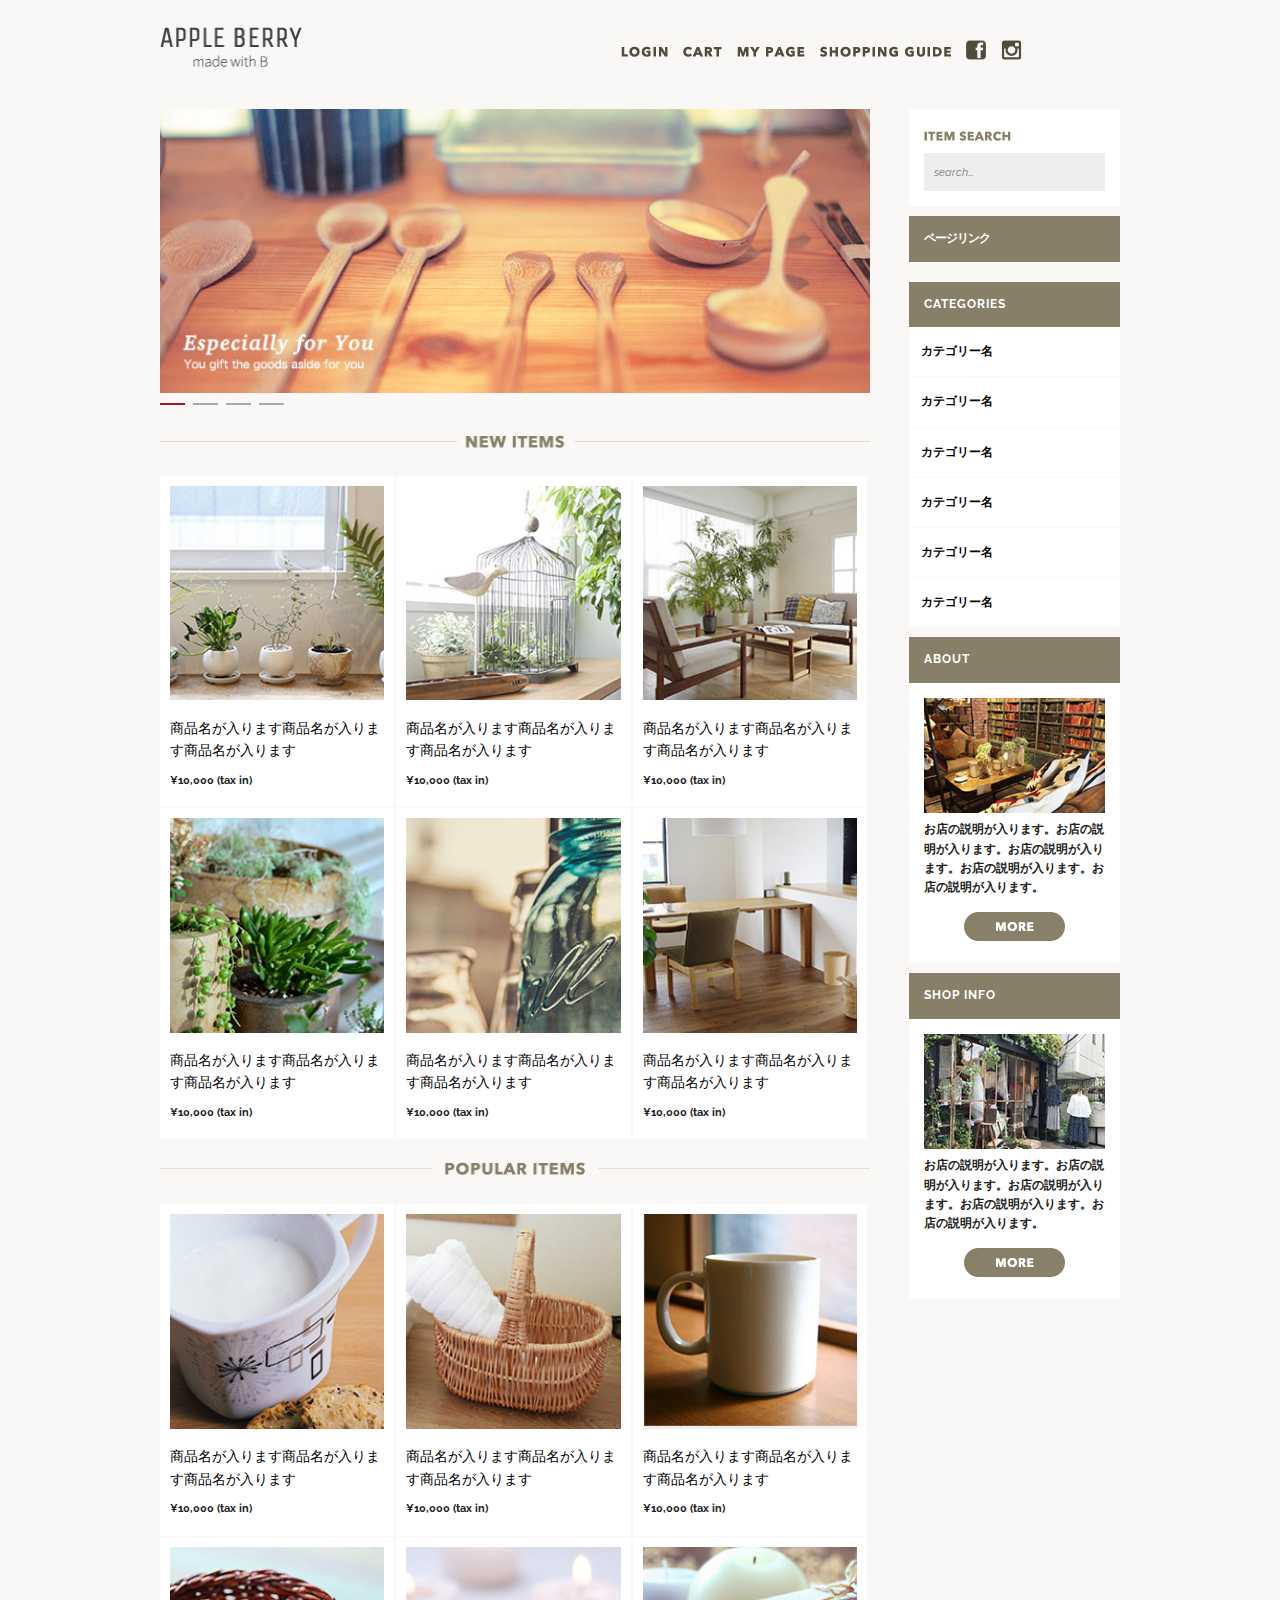
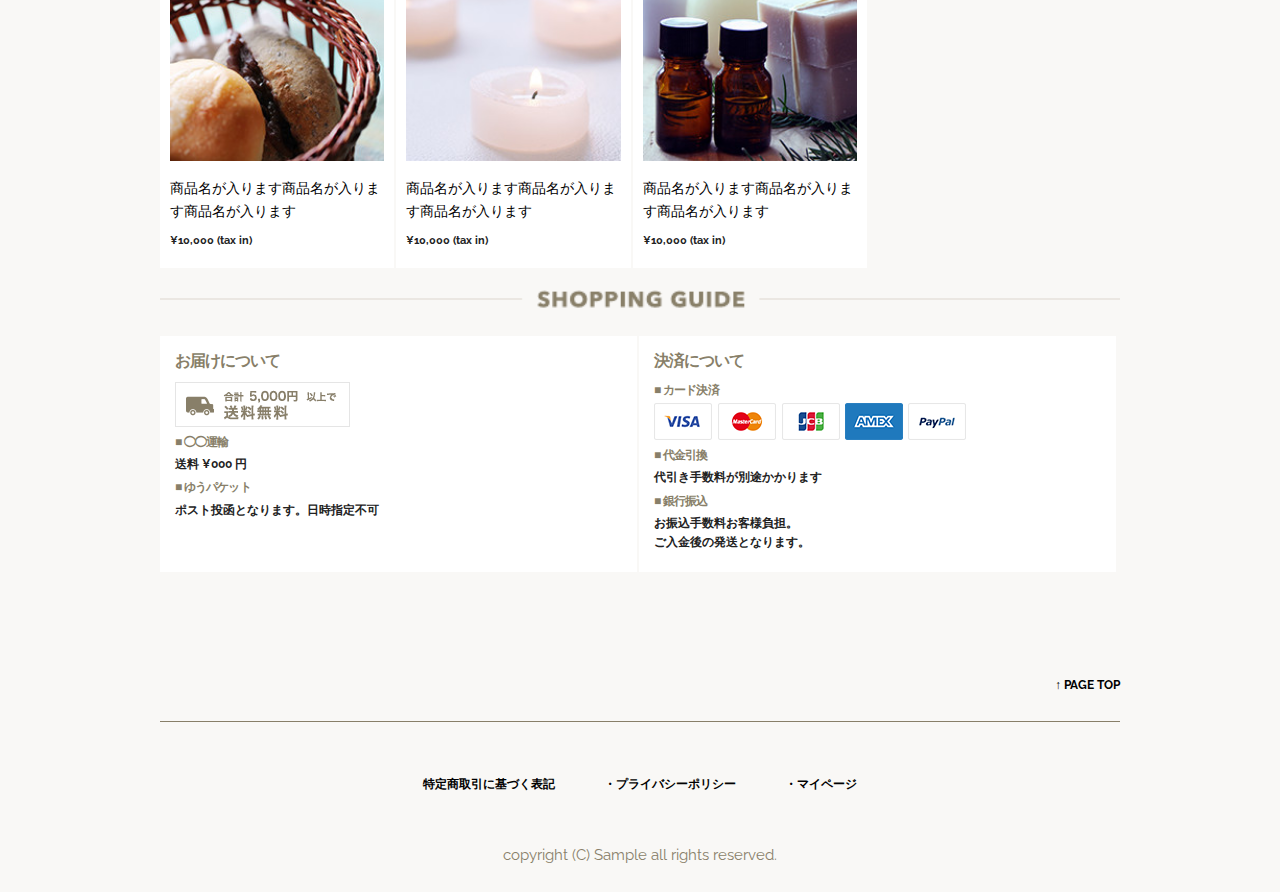
==== index.html @ ff7bcf02 "first.commit" ====
<!DOCTYPE html>
<html lang="ja">

<head>

    <meta charset="utf-8">
    <title>ショッピングサイト</title>
    <meta name="description" content="">
    <meta name="author" content="">

    <meta name="viewport" content="width=device-width, initial-scale=1">

    <link href="//fonts.googleapis.com/css?family=Raleway:400,300,600" rel="stylesheet" type="text/css">
    <link rel="icon" type="image/png" href="images/favicon.png">
    <link rel="stylesheet" href="css/normalize.css">
    <link rel="stylesheet" href="css/skeleton.css">
    <link rel="stylesheet" href="css/sample.css">
    <!-- Owl Carousel CSS -->
    <link rel="stylesheet" href="owlcarousel/assets/owl.carousel.min.css">
    <link rel="stylesheet" href="owlcarousel/assets/owl.theme.default.min.css">
    <!-- jQuery -->
    <script type="text/javascript" src="https://ajax.googleapis.com/ajax/libs/jquery/1.10.2/jquery.min.js"></script>
    <!-- Owl Carousel JS -->
    <script src="owlcarousel/owl.carousel.min.js"></script>
    <!-- Owl Carouselを動作させるために追加 -->
    <script src="test-carousel.js"></script>




</head>

<body>
    <header>
        <div id="header_in" class="container">
            <div class="row">
                <div class="six columns logo">
                    <h1><a href="index.html"><img src="images/top/logo.png" alt="APPLE BERRY" srcset="images/top/logo@2x.png 2x" /></a></h1>
                </div>
                <div class="six columns menu">
                    <ul class="sp_menu">
                        <li><a href="index.html"><img src="images/top_sp/fb.png" alt="fb" srcset="images/top_sp/fb@2x.png 2x" /></a></li>
                        <li><a href="index.html"><img src="images/top_sp/insta.png" alt="insta" srcset="images/top_sp/insta@2x.png 2x" /></a></li>
                        <li><img id="sp_menu_btn" class="u-max-full-width" src="images/top_sp/menu_icon.png" alt="sp_menu" srcset="images/top_sp/menu_icon@2x.png 2x" />
                        </li>
                    </ul>
                    <!--<div class="toggle"><img src="images/top_sp/menu_icon.png"></div>-->
                    <ul class="sp_menu_toggle">
                        <li><a href="">ログイン</a></li>
                        <li><a href="">カート</a></li>
                        <li><a href="">マイページ</a></li>
                        <li><a href="">ショッピングガイド</a></li>
                    </ul>


                </div>
                <!--sp_menu-->
                <ul class="pc_menu">
                    <li><a href="index.html"><img src="images/top/menu_login.png" alt="login"></a></li>
                    <li><a href="index.html"><img src="images/top/menu_cart.png" alt="cart"></a></li>
                    <li><a href="index.html"><img src="images/top/menu_mypage.png" alt="mypage"></a></li>
                    <li><a href="index.html"><img src="images/top/menu_guide.png" alt="guide"></a></li>
                    <li class="fb"><a href="index.html"><img src="images/top/facebook.png" alt="facebook"></a></li>
                    <li class="sns"><a href="index.html"><img src="images/top/insta.png" alt="insta"></a></li>
                </ul>
                <!--pc_menu-->



            </div>
        </div>
    </header>

    <div class="container" id="maincontents">
        <div class="row">

            <div class="nine columns">
                <div id="eyecatch">
                    <div class="owl-carousel owl-theme">
                        <div><img class="u-full-width" src="images/top/ca_banner.jpg" alt="" /></div>
                        <div><img class="u-full-width" src="images/top/ca_banner.jpg" alt="" /></div>
                        <div><img class="u-full-width" src="images/top/ca_banner.jpg" alt="" /></div>
                        <div><img class="u-full-width" src="images/top/ca_banner.jpg" alt="" /></div>
                    </div>
                </div>
                <!--カルーセル-->
                <div class="sp_title"><img src="images/top_sp/title_new_item.png" alt="NEW ITEMS" /></div>
                <div class="pc_title"><img class="u-full-width" src="images/top/title_newitems.png" alt="NEW ITEMS" /></div>
                <div class="pro_list_all u-cf">
                    <div class="pro_box">
                        <div class="pro_box_in">
                            <a href="list.html"><img class="u-full-width" src="images/top/item_01.jpg" alt="商品名が入ります" /></a>
                            <div class="pro_title">
                                <a href="list.html">商品名が入ります商品名が入ります商品名が入ります</a>
                            </div>
                            <div class="price">¥10,000 (tax in)</div>
                        </div>
                    </div>
                    <!-- pro_box -->
                    <div class="pro_box">
                        <div class="pro_box_in">
                            <a href="list.html"><img class="u-full-width" src="images/top/item_02.jpg" alt="商品名が入ります" /></a>

                            <div class="pro_title">
                                <a href="list.html">商品名が入ります商品名が入ります商品名が入ります</a>
                            </div>
                            <div class="price">¥10,000 (tax in)</div>
                        </div>
                    </div>
                    <!-- pro_box -->
                    <div class="pro_box">
                        <div class="pro_box_in">
                            <a href="list.html"><img class="u-full-width" src="images/top/item_03.jpg" alt="商品名が入ります" /></a>

                            <div class="pro_title">
                                <a href="list.html">商品名が入ります商品名が入ります商品名が入ります</a>
                            </div>
                            <div class="price">¥10,000 (tax in)</div>
                        </div>
                    </div>
                    <!-- pro_box -->
                    <div class="pro_box">
                        <div class="pro_box_in">
                            <a href="list.html"><img class="u-full-width" src="images/top/item_04.jpg" alt="商品名が入ります" /></a>

                            <div class="pro_title">
                                <a href="list.html">商品名が入ります商品名が入ります商品名が入ります</a>
                            </div>
                            <div class="price">¥10,000 (tax in)</div>
                        </div>
                    </div>
                    <!-- pro_box -->
                    <div class="pro_box">
                        <div class="pro_box_in">
                            <a href="list.html"><img class="u-full-width" src="images/top/item_05.jpg" alt="商品名が入ります" /></a>

                            <div class="pro_title">
                                <a href="list.html">商品名が入ります商品名が入ります商品名が入ります</a>
                            </div>
                            <div class="price">¥10,000 (tax in)</div>
                        </div>
                    </div>
                    <!-- pro_box -->
                    <div class="pro_box">
                        <div class="pro_box_in">
                            <a href="list.html"><img class="u-full-width" src="images/top/item_06.jpg" alt="商品名が入ります" /></a>

                            <div class="pro_title">
                                <a href="list.html">商品名が入ります商品名が入ります商品名が入ります</a>
                            </div>
                            <div class="price">¥10,000 (tax in)</div>
                        </div>
                    </div>
                    <!-- pro_box -->
                </div>
                <!-- pro_list_all -->

                <!-- ******** NEW ITEMS ******** -->
                <div class="sp_title">
                    <img src="images/top_sp/title_popular.png" alt="POPULAR POSTS" />
                </div>
                <div class="pc_title">
                    <img class="u-full-width" src="images/top/title_popular.png" alt="POPULAR POSTS" />
                </div>
                <div class="pro_list_all u-cf">
                    <div class="pro_box">
                        <div class="pro_box_in">
                            <a href="list.html"><img class="u-full-width" src="images/top/item_07.jpg" alt="商品名が入ります" /></a>

                            <div class="pro_title">
                                <a href="list.html">商品名が入ります商品名が入ります商品名が入ります</a>
                            </div>
                            <div class="price">¥10,000 (tax in)</div>
                        </div>
                    </div>
                    <!-- pro_box -->
                    <div class="pro_box">
                        <div class="pro_box_in">
                            <a href="list.html"><img class="u-full-width" src="images/top/item_08.jpg" alt="商品名が入ります" /></a>

                            <div class="pro_title">
                                <a href="list.html">商品名が入ります商品名が入ります商品名が入ります</a>
                            </div>
                            <div class="price">¥10,000 (tax in)</div>
                        </div>
                    </div>
                    <!-- pro_box -->

                    <div class="pro_box">
                        <div class="pro_box_in">
                            <a href="list.html"><img class="u-full-width" src="images/top/item_09.jpg" alt="商品名が入ります" /></a>

                            <div class="pro_title">
                                <a href="list.html">商品名が入ります商品名が入ります商品名が入ります</a>
                            </div>
                            <div class="price">¥10,000 (tax in)</div>
                        </div>
                    </div>
                    <!-- pro_box -->

                    <div class="pro_box">
                        <div class="pro_box_in">
                            <a href="list.html"><img class="u-full-width" src="images/top/item_10.jpg" alt="商品名が入ります" /></a>

                            <div class="pro_title">
                                <a href="list.html">商品名が入ります商品名が入ります商品名が入ります</a>
                            </div>
                            <div class="price">¥10,000 (tax in)</div>
                        </div>
                    </div>
                    <!-- pro_box -->

                    <div class="pro_box">
                        <div class="pro_box_in">
                            <a href="list.html"><img class="u-full-width" src="images/top/item_11.jpg" alt="商品名が入ります" /></a>

                            <div class="pro_title">
                                <a href="list.html">商品名が入ります商品名が入ります商品名が入ります</a>
                            </div>
                            <div class="price">¥10,000 (tax in)</div>
                        </div>
                    </div>
                    <!-- pro_box -->

                    <div class="pro_box">
                        <div class="pro_box_in">
                            <a href="list.html"><img class="u-full-width" src="images/top/item_12.jpg" alt="商品名が入ります" /></a>

                            <div class="pro_title">
                                <a href="list.html">商品名が入ります商品名が入ります商品名が入ります</a>
                            </div>
                            <div class="price">¥10,000 (tax in)</div>
                        </div>
                    </div>
                </div>
                <!-- pro_box -->
                <!-- pro_list_all -->

                <!-- ******** POPULAR POSTS ******** -->

            </div>
            <!--↑左側メインコンテンツ-->




            <div class="three columns" id="sidemenu">

                <!--<div class="search_box">-->
                <div class="search wh_bg_box">
                    <div class="search_title"><img src="images/top/itemserch.png" alt="ITEM SEARCH" /></div>
                    <form action="" id="search">
                        <input class="u-full-width" type="text" placeholder="search..." id="searchInput">
                        <input style="display:none;" class="button-primary" type="submit" value="Submit">
                    </form>
                </div>
                <h3><a class="sidebar_menu_link" href="index.html">ページリンク</a></h3>

                <h3 class="brown_title_down">CATEGORIES</h3>
                <ul class="sidebar_menu">
                    <li><a href="list.html">カテゴリー名</a></li>
                    <li><a href="list.html">カテゴリー名</a></li>
                    <li><a href="list.html">カテゴリー名</a></li>
                    <li><a href="list.html">カテゴリー名</a></li>
                    <li><a href="list.html">カテゴリー名</a></li>
                    <li><a href="list.html">カテゴリー名</a></li>
                </ul>
                <h3 class="brown_title">ABOUT</h3>
                <div class="wh_bg_box u-cf">
                    <div class="side_left">
                        <img class="u-full-width" src="images/top/about_img.jpg" alt="" />
                    </div>

                    <div class="side_right">
                        <p>お店の説明が入ります。お店の説明が入ります。お店の説明が入ります。お店の説明が入ります。お店の説明が入ります。</p>
                        <div class="more_btn">
                            <a href="index.html"><img src="images/top/more_btn.png" alt="MORE" /></a>
                        </div>
                    </div>

                </div>

                <!-- ABOUT -->

                <h3 class="brown_title">SHOP INFO</h3>
                <div class="wh_bg_box u-cf">

                    <div class="side_left">
                        <img class="u-full-width" src="images/top/shopinfo_img.jpg" alt="" />
                    </div>

                    <div class="side_right">
                        <p>お店の説明が入ります。お店の説明が入ります。お店の説明が入ります。お店の説明が入ります。お店の説明が入ります。</p>
                        <div class="more_btn">
                            <a href="index.html"><img src="images/top/more_btn.png" alt="MORE" /></a>
                        </div>
                    </div>
                </div>
                <!-- ↑SHOP INFO -->
            </div>
            <!--↑右側サイド-->
        </div>


        <div class="sp_title">
            <img src="images/top_sp/title_guide.png" alt="SHOPPING GUIDE" />
        </div>
        <div class="pc_title">
            <img class="u-full-width" src="images/top/title_guide.png" alt="SHOPPING GUIDE" />
        </div>
        <div class="row" id="guide">
            <div class="six columns wh_bg_box">

                <h3>お届けについて</h3>
                <img class="u-max-full-width" src="images/top/otodoke_banner.png" alt="送料無料" />
                <h4>■ ◯◯運輸</h4>
                <p>
                    送料 ¥000 円
                </p>
                <h4>■ ゆうパケット</h4>
                <p>
                    ポスト投函となります。日時指定不可
                </p>
            </div>

            <!-- お届けについて -->
            <div class="six columns wh_bg_box">
                <h3>決済について</h3>

                <h4>■ カード決済</h4>
                <img class="u-max-full-width" src="images/top/cards.png" alt="カード決済" />

                <h4>■ 代金引換</h4>
                <p>代引き手数料が別途かかります</p>

                <h4>■ 銀行振込</h4>
                <p>お振込手数料お客様負担。<br /> ご入金後の発送となります。
                </p>

            </div>
        </div>
        <!--お届けからカードまで-->
    </div>




    <footer>
        <div class="container">
            <div class="row">
                <div class="twelve columns pg">
                    <p class="pg_up"><a href="index.html">↑ PAGE TOP</a></p>
                </div>

                <div class="row">
                    <div class="twelve columns">
                        <ul class="foot_navi">
                            <li><a href="index.html">特定商取引に基づく表記</a></li>
                            <li><a href="index.html">・プライバシーポリシー</a></li>
                            <li><a href="index.html">・マイページ</a></li>
                        </ul>
                    </div>

                    <div class="row">
                        <div class="twelve columns sp">
                            <p class="copy">copyright (C) Sample all rights reserved.</p>
                        </div>

                    </div>
                </div>
            </div>
        </div>
    </footer>
    <script>
        $(document).ready(function() {
            $("#sp_menu_btn").click(function() {
                $(".sp_menu_toggle").slideToggle();
            });
        });
    </script>

</body>

</html>
---- css/skeleton.css ----
/*
* Skeleton V2.0.4
* Copyright 2014, Dave Gamache
* www.getskeleton.com
* Free to use under the MIT license.
* http://www.opensource.org/licenses/mit-license.php
* 12/29/2014
*/

/* Table of contents
––––––––––––––––––––––––––––––––––––––––––––––––––
- Grid
- Base Styles
- Typography
- Links
- Buttons
- Forms
- Lists
- Code
- Tables
- Spacing
- Utilities
- Clearing
- Media Queries
*/

/* Grid
–––––––––––––––––––––––––––––––––––––––––––––––––– */

.container {
    position: relative;
    width: 100%;
    max-width: 960px;
    margin: 0 auto;
    padding: 0 20px;
    box-sizing: border-box;
}

.column,
.columns {
    width: 100%;
    float: left;
    box-sizing: border-box;
}

/* For devices larger than 400px */

@media (min-width: 400px) {
    .container {
        width: 85%;
        padding: 0;
    }
}

/* For devices larger than 550px */

@media (min-width: 550px) {
    .container {
        width: 80%;
    }
    .column,
    .columns {
        margin-left: 4%;
    }
    .column:first-child,
    .columns:first-child {
        margin-left: 0;
    }

    .one.column,
    .one.columns {
        width: 4.66666666667%;
    }
    .two.columns {
        width: 13.3333333333%;
    }
    .three.columns {
        width: 22%;
    }
    .four.columns {
        width: 30.6666666667%;
    }
    .five.columns {
        width: 39.3333333333%;
    }
    .six.columns {
        width: 48%;
    }
    .seven.columns {
        width: 56.6666666667%;
    }
    .eight.columns {
        width: 65.3333333333%;
    }
    .nine.columns {
        width: 74.0%;
    }
    .ten.columns {
        width: 82.6666666667%;
    }
    .eleven.columns {
        width: 91.3333333333%;
    }
    .twelve.columns {
        width: 100%;
        margin-left: 0;
    }

    .one-third.column {
        width: 30.6666666667%;
    }
    .two-thirds.column {
        width: 65.3333333333%;
    }

    .one-half.column {
        width: 48%;
    }

    /* Offsets */
    .offset-by-one.column,
    .offset-by-one.columns {
        margin-left: 8.66666666667%;
    }
    .offset-by-two.column,
    .offset-by-two.columns {
        margin-left: 17.3333333333%;
    }
    .offset-by-three.column,
    .offset-by-three.columns {
        margin-left: 26%;
    }
    .offset-by-four.column,
    .offset-by-four.columns {
        margin-left: 34.6666666667%;
    }
    .offset-by-five.column,
    .offset-by-five.columns {
        margin-left: 43.3333333333%;
    }
    .offset-by-six.column,
    .offset-by-six.columns {
        margin-left: 52%;
    }
    .offset-by-seven.column,
    .offset-by-seven.columns {
        margin-left: 60.6666666667%;
    }
    .offset-by-eight.column,
    .offset-by-eight.columns {
        margin-left: 69.3333333333%;
    }
    .offset-by-nine.column,
    .offset-by-nine.columns {
        margin-left: 78.0%;
    }
    .offset-by-ten.column,
    .offset-by-ten.columns {
        margin-left: 86.6666666667%;
    }
    .offset-by-eleven.column,
    .offset-by-eleven.columns {
        margin-left: 95.3333333333%;
    }

    .offset-by-one-third.column,
    .offset-by-one-third.columns {
        margin-left: 34.6666666667%;
    }
    .offset-by-two-thirds.column,
    .offset-by-two-thirds.columns {
        margin-left: 69.3333333333%;
    }

    .offset-by-one-half.column,
    .offset-by-one-half.columns {
        margin-left: 52%;
    }

}


/* Base Styles
–––––––––––––––––––––––––––––––––––––––––––––––––– */

/* NOTE
html is set to 62.5% so that all the REM measurements throughout Skeleton
are based on 10px sizing. So basically 1.5rem = 15px :) */

html {
    font-size: 62.5%;
}

body {
    font-size: 1.5em;
    /* currently ems cause chrome bug misinterpreting rems on body element */
    line-height: 1.6;
    font-weight: 400;
    font-family: "Raleway", "HelveticaNeue", "Helvetica Neue", Helvetica, Arial, sans-serif;
    color: #222;
}


/* Typography
–––––––––––––––––––––––––––––––––––––––––––––––––– */

h1,
h2,
h3,
h4,
h5,
h6 {
    margin-top: 0;
    margin-bottom: 2rem;
    font-weight: 300;
}

h1 {
    font-size: 4.0rem;
    line-height: 1.2;
    letter-spacing: -.1rem;
}

h2 {
    font-size: 3.6rem;
    line-height: 1.25;
    letter-spacing: -.1rem;
}

h3 {
    font-size: 3.0rem;
    line-height: 1.3;
    letter-spacing: -.1rem;
}

h4 {
    font-size: 2.4rem;
    line-height: 1.35;
    letter-spacing: -.08rem;
}

h5 {
    font-size: 1.8rem;
    line-height: 1.5;
    letter-spacing: -.05rem;
}

h6 {
    font-size: 1.5rem;
    line-height: 1.6;
    letter-spacing: 0;
}

/* Larger than phablet */

@media (min-width: 550px) {
    h1 {
        font-size: 5.0rem;
    }
    h2 {
        font-size: 4.2rem;
    }
    h3 {
        font-size: 3.6rem;
    }
    h4 {
        font-size: 3.0rem;
    }
    h5 {
        font-size: 2.4rem;
    }
    h6 {
        font-size: 1.5rem;
    }
}

p {
    margin-top: 0;
}


/* Links
–––––––––––––––––––––––––––––––––––––––––––––––––– */

a {
    color: #1EAEDB;
}

a:hover {
    color: #0FA0CE;
}


/* Buttons
–––––––––––––––––––––––––––––––––––––––––––––––––– */

.button,
button,
input[type="submit"],
input[type="reset"],
input[type="button"] {
    display: inline-block;
    height: 38px;
    padding: 0 30px;
    color: #555;
    text-align: center;
    font-size: 11px;
    font-weight: 600;
    line-height: 38px;
    letter-spacing: .1rem;
    text-transform: uppercase;
    text-decoration: none;
    white-space: nowrap;
    background-color: transparent;
    border-radius: 4px;
    border: 1px solid #bbb;
    cursor: pointer;
    box-sizing: border-box;
}

.button:hover,
button:hover,
input[type="submit"]:hover,
input[type="reset"]:hover,
input[type="button"]:hover,
.button:focus,
button:focus,
input[type="submit"]:focus,
input[type="reset"]:focus,
input[type="button"]:focus {
    color: #333;
    border-color: #888;
    outline: 0;
}

.button.button-primary,
button.button-primary,
input[type="submit"].button-primary,
input[type="reset"].button-primary,
input[type="button"].button-primary {
    color: #FFF;
    background-color: #33C3F0;
    border-color: #33C3F0;
}

.button.button-primary:hover,
button.button-primary:hover,
input[type="submit"].button-primary:hover,
input[type="reset"].button-primary:hover,
input[type="button"].button-primary:hover,
.button.button-primary:focus,
button.button-primary:focus,
input[type="submit"].button-primary:focus,
input[type="reset"].button-primary:focus,
input[type="button"].button-primary:focus {
    color: #FFF;
    background-color: #1EAEDB;
    border-color: #1EAEDB;
}


/* Forms
–––––––––––––––––––––––––––––––––––––––––––––––––– */

input[type="email"],
input[type="number"],
input[type="search"],
input[type="text"],
input[type="tel"],
input[type="url"],
input[type="password"],
textarea,
select {
    height: 38px;
    padding: 6px 10px;
    /* The 6px vertically centers text on FF, ignored by Webkit */
    background-color: #fff;
    border: 1px solid #D1D1D1;
    border-radius: 4px;
    box-shadow: none;
    box-sizing: border-box;
}

/* Removes awkward default styles on some inputs for iOS */

input[type="email"],
input[type="number"],
input[type="search"],
input[type="text"],
input[type="tel"],
input[type="url"],
input[type="password"],
textarea {
    -webkit-appearance: none;
    -moz-appearance: none;
    appearance: none;
}

textarea {
    min-height: 65px;
    padding-top: 6px;
    padding-bottom: 6px;
}

input[type="email"]:focus,
input[type="number"]:focus,
input[type="search"]:focus,
input[type="text"]:focus,
input[type="tel"]:focus,
input[type="url"]:focus,
input[type="password"]:focus,
textarea:focus,
select:focus {
    border: 1px solid #33C3F0;
    outline: 0;
}

label,
legend {
    display: block;
    margin-bottom: .5rem;
    font-weight: 600;
}

fieldset {
    padding: 0;
    border-width: 0;
}

input[type="checkbox"],
input[type="radio"] {
    display: inline;
}

label>.label-body {
    display: inline-block;
    margin-left: .5rem;
    font-weight: normal;
}


/* Lists
–––––––––––––––––––––––––––––––––––––––––––––––––– */

ul {
    list-style: circle inside;
}

ol {
    list-style: decimal inside;
}

ol,
ul {
    padding-left: 0;
    margin-top: 0;
}

ul ul,
ul ol,
ol ol,
ol ul {
    margin: 1.5rem 0 1.5rem 3rem;
    font-size: 90%;
}

li {
    margin-bottom: 1rem;
}


/* Code
–––––––––––––––––––––––––––––––––––––––––––––––––– */

code {
    padding: .2rem .5rem;
    margin: 0 .2rem;
    font-size: 90%;
    white-space: nowrap;
    background: #F1F1F1;
    border: 1px solid #E1E1E1;
    border-radius: 4px;
}

pre>code {
    display: block;
    padding: 1rem 1.5rem;
    white-space: pre;
}


/* Tables
–––––––––––––––––––––––––––––––––––––––––––––––––– */

th,
td {
    padding: 12px 15px;
    text-align: left;
    border-bottom: 1px solid #E1E1E1;
}

th:first-child,
td:first-child {
    padding-left: 0;
}

th:last-child,
td:last-child {
    padding-right: 0;
}


/* Spacing
–––––––––––––––––––––––––––––––––––––––––––––––––– */

button,
.button {
    margin-bottom: 1rem;
}

input,
textarea,
select,
fieldset {
    margin-bottom: 1.5rem;
}

pre,
blockquote,
dl,
figure,
table,
p,
ul,
ol,
form {
    margin-bottom: 2.5rem;
}


/* Utilities
–––––––––––––––––––––––––––––––––––––––––––––––––– */

.u-full-width {
    width: 100%;
    box-sizing: border-box;
}

.u-max-full-width {
    max-width: 100%;
    box-sizing: border-box;
}

.u-pull-right {
    float: right;
}

.u-pull-left {
    float: left;
}


/* Misc
–––––––––––––––––––––––––––––––––––––––––––––––––– */

hr {
    margin-top: 3rem;
    margin-bottom: 3.5rem;
    border-width: 0;
    border-top: 1px solid #E1E1E1;
}


/* Clearing
–––––––––––––––––––––––––––––––––––––––––––––––––– */

/* Self Clearing Goodness */

.container:after,
.row:after,
.u-cf {
    content: "";
    display: table;
    clear: both;
}


/* Media Queries
–––––––––––––––––––––––––––––––––––––––––––––––––– */

/*
Note: The best way to structure the use of media queries is to create the queries
near the relevant code. For example, if you wanted to change the styles for buttons
on small devices, paste the mobile query code up in the buttons section and style it
there.
*/

/* Larger than mobile */

@media (min-width: 400px) {}

/* Larger than phablet (also point when grid becomes active) */

@media (min-width: 550px) {}

/* Larger than tablet */

@media (min-width: 750px) {}

/* Larger than desktop */

@media (min-width: 1000px) {}

/* Larger than Desktop HD */

@media (min-width: 1200px) {}
---- css/sample.css ----
html {
    font-size: 62.5%;
}

body {
    background-color: #f9f8f6;
}

a img:hover {
    opacity: 0.8;
}

a {
    color: #887f69;
}

a:hover {
    color: #e2ddd4;
}

/** common2 **/

.wh_bg_box {
    background-color: white;
    padding: 15px;
    margin-bottom: 10px;
}

.wh_bg_box h3 {
    color: #887f69;
    font-size: 16px;
    font-size: 1.6rem;
    font-weight: bold;
    margin: 0 0 10px 0;
}

.wh_bg_box h4 {
    color: #887f69;
    font-size: 12px;
    font-size: 1.2rem;
    font-weight: bold;
    margin: 0 0 5px 0;
}

.wh_bg_box p {
    font-size: 12px;
    font-size: 1.2rem;
    font-weight: bold;
    margin: 0 0 5px 0;
}




/*ヘッダー*/

header h1 {
    text-align: center;
    padding: 10px 0 5px 0;
    margin: 0;
}

header h1 img {
    width: 110px;
    height: auto;
}

header .menu {
    text-align: center;
    position: relative;
}

header .sp_menu {
    list-style: none;
    display: inline-block;
    margin: 0 auto;
}

header .sp_menu li {
    display: inline-block;
    /*float: left;*/
    padding: 0 5px;
    margin-right: auto;
    margin-left: auto
}

header .pc_menu {
    display: none;
}


.sp_menu_li {
    border: 1px solid #eee;
    background: white;
    display: block;
    padding: 10px 8px;
}



a {
    /*display: block;*/
    padding: 10px 0px;
    /*border-bottom: 1px solid #eee;*/
    font-size: 14px;
    text-decoration: none;

}


@media (min-width: 550px) {
    header .sp_menu {
        display: none
    }
}

@media (max-width: 549px) {
    header #header_in .pc_menu {
        display: none;

    }
}

@media (min-width: 550px) {
    header h1 {
        text-align: left;
        padding: 20px 0 20px 0;
    }
    header h1 img {
        width: 142px;
        height: auto;
    }
    header .sp_menu {
        display: none;
    }
    header .menu {
        text-align: right;
    }
    header .pc_menu {
        display: inline-block;
        list-style: none;
        margin-top: 40px;
    }
    header .pc_menu li {
        float: left;
        padding-right: 15px;
    }
    header .pc_menu .sns {
        padding-right: 8px;
    }
}

/*トグルメニュー*/

.sp_menu_toggle {
    display: none;
}

.sp_menu_toggle {
    list-style: none;

}

.sp_menu_toggle li {
    border-bottom: 1px solid #eee;
}

@media (min-width: 550px) {
    .sp_menu_toggle li {
        display: none
    }
}

#menu {
    cursor: pointer;
}

/*メイン左側コンテンツ*/

#maincontents #eyecatch .owl-dots {

    text-align: left;

    margin-top: -5px;

}

#maincontents #eyecatch .owl-dots .owl-dot span {

    display: block;

    border-radius: 0;

    width: 25px;

    height: 2px;

    margin: 0 8px 0 0;

    background-color: #aaaaaa;

}

.owl-dots .active span {

    background-color: #9d1a2d !important;

}

/** メイン左側のlistページパンくず **/

#maincontents .breadcrumb {
    -webkit-border-radius: 3px;
    -moz-border-radius: 3px;
    border-radius: 3px;
    background-color: #e8e4da;
    color: #abb4bf;
    padding: 10px 10px 10px 30px;
    font-size: 11px;
    font-size: 1.1rem;
    margin-bottom: 10px;
    background-image: url(http://design00.html.xdomain.jp/images/list/home_icon.png);
    background-repeat: no-repeat;
    background-position: 10px 15px;
}

#maincontents .breadcrumb a {
    color: #887f69;
    text-decoration: none;
}

#maincontents .breadcrumb a:hover {
    color: #b0b0b0;
}

/** メイン左側のlistページカテゴリーイメージ **/

#maincontents .category_image_sp {
    margin-bottom: 8px;
}

#maincontents .category_image {
    display: none;
}

@media (min-width: 550px) {
    #maincontents .category_image_sp {
        display: none;
    }
    #maincontents .category_image {
        display: block;
        margin-bottom: 6px;
    }
}



/** #maincontents title **/

#maincontents .sp_title {
    text-align: center;
    padding: 10px 0;
}

#maincontents .pc_title {
    display: block;
    padding: 20px 0;
}



@media (min-width: 550px) {
    #maincontents .sp_title {
        display: none;
    }
}

@media (max-width: 549px) {
    #maincontents .pc_title {
        display: none;
    }
}

/** #maincontents pro_list_all **/

#maincontents .pro_box {
    width: 99%;
    float: left;
    font-size: 11px;
    font-size: 1.1rem;
    padding-right: 1%;
}

#maincontents .pro_box .pro_box_in {
    background-color: white;
    padding: 10px 10px 18px 10px;
}

#maincontents .pro_box .pro_title {
    font-size: 11px;
    font-size: 1.1rem;
    padding-top: 10px;
}

#maincontents .pro_box .pro_title a {
    color: black;
    text-decoration: none;
}

#maincontents .pro_box .price {
    margin-top: 10px;
    font-weight: bold;
}

@media (min-width: 550px) {
    #maincontents .pro_all {
        width: 100%;
        display: flex;
        flex-wrap: wrap;
    }
    #maincontents .pro_box {
        width: 32%;
        padding-right: 2px;
        margin-bottom: 1px;
    }
}

@media (min-width: 1000px) {
    #maincontents .pro_box {
        width: 33%;
        display: flex;
        flex-wrap: wrap;
    }
}

#maincontents .list_pagenavi {
    margin: 20px 0;
    width: 100%;
}

#maincontents .list_pagenavi ul {
    list-style: none;
    margin: 0;
    padding: 0;
}

#maincontents .list_pagenavi li {
    margin: 0;
    padding: 0;
}

#maincontents .list_pagenavi a {
    display: block;
    background-color: #887f69;
    color: #fff;
    text-decoration: none;
    width: 121px;
    padding: 10px 0;
    text-align: center;
    font-size: 14px;
    font-size: 1.4rem;
    font-weight: bold;
    letter-spacing: 0.1rem;
}

/*back nextボタン*/

#maincontents .list_pagenavi a:hover {
    background: #e2ddd4;
}

#maincontents .list_pagenavi .back_btn {
    float: left;
}

#maincontents .list_pagenavi .next_btn {
    float: right;
}

/** #maincontents #guide **/

#maincontents #guide .columns {
    width: 100%;
}

@media (min-width: 550px) {
    #maincontents #guide {
        display: flex;
    }
    #maincontents #guide .columns {
        margin: 0;
        width: 49.7%;
    }
    #maincontents #guide .columns:last-child {
        margin-left: 2px;
    }
}


/** #maincontents products **/

.products_all {
    padding: 0;
}

.products_all #sidemenu,
.products_all .pro_con_padding {
    padding: 0 20px;
}

.products_info_box {
    background-color: white;
    padding: 10px 20px;
    margin-bottom: 10px;
}

@media (min-width: 550px) {
    .products_info_box {
        padding: 40px 60px;
    }
}

@media (min-width: 550px) {
    .products_all #sidemenu,
    .products_all .pro_con_padding {
        padding: 0 0px;
    }
}

#maincontents .products_name {
    font-size: 14px;
    font-size: 1.4rem;
    font-weight: bold;
    margin-top: 5px;
}

#maincontents .products_num {
    font-size: 10px;
    font-size: 1rem;
    padding-top: 3px;
    color: #b0b0b0;
    text-align: left;
}

#maincontents .p_title {
    border-bottom: 1px solid #e2ddd4;
    padding-bottom: 10px;
}

@media (min-width: 550px) {
    #maincontents .products_name {
        font-size: 14px;
        font-size: 1.4rem;
        font-weight: bold;
        margin-top: 0px;
    }
    #maincontents .products_num {
        font-size: 10px;
        font-size: 1rem;
        padding-top: 3px;
        color: #b0b0b0;
        text-align: right;
    }
    #maincontents .p_title {
        padding-bottom: 30px;
    }
}


/** #maincontents products **/

#maincontents .pro_imgs {
    margin-top: 10px;
    padding-bottom: 10px;
    border-bottom: 1px solid #e2ddd4;
    margin-bottom: 10px;
}

@media (min-width: 550px) {
    #maincontents .pro_imgs {
        margin-top: 20px;
        padding-bottom: 20px;
        margin-bottom: 20px;
    }
}

#maincontents .pro_imgs .pro_img_lists {
    list-style: none;
    margin: 0;
    padding: 0;
    display: flex;
    flex-wrap: wrap;
}

#maincontents .pro_imgs .pro_img_lists li {
    margin: 0;
    padding: 0;
    width: 19%;
    padding: 0 0 1% 1%;
}

#maincontents .pro_imgs .pro_img_lists li:first-child {
    padding: 0 0 1% 0;
}

#maincontents .pro_imgs .pro_img_lists li:nth-child(6) {
    padding: 0 0 1% 0;
}

#maincontents .pro_imgs .pro_img_lists img {
    float: left;
    cursor: pointer;
}

@media (min-width: 550px) {
    #maincontents .pro_imgs .pro_img_lists li {
        margin: 0;
        padding: 0;
        width: 48%;
        padding: 0 0 2% 2%;
    }
    #maincontents .pro_imgs .pro_img_lists li:first-child {
        padding: 0 0 2% 2%;
    }
    #maincontents .pro_imgs .pro_img_lists li:nth-child(6) {
        padding: 0 0 2% 2%;
    }
    #maincontents .pro_imgs .pro_img_lists li:nth-child(odd) {
        padding: 0 0 2% 0;
    }
}

@media (min-width: 550px) {
    #maincontents .pro_imgs .eight.columns {
        width: 70.333333%;
    }
    #maincontents .pro_imgs .four.columns {
        margin-left: 1.3%;
        width: 28.366667%;
    }
}

/** #maincontents pro_info **/

@media (min-width: 550px) {
    #maincontents #pro_info {
        border-bottom: 1px solid #e2ddd4;
    }
}

@media (max-width: 1000px) {
    #maincontents #pro_info .seven.columns,
    #maincontents #pro_info .five.columns {
        width: 100%;
    }
}

#maincontents #pro_info input[type="radio"] {
    display: inline-block;
    -webkit-appearance: none;
    width: 15px !important;
    height: 15px;
    border: 2px solid #887f69;
    background: transparent;
    opacity: 0.5;
    width: 100%;
    margin-bottom: 0;
}

#maincontents #pro_info input[type="radio"]:checked {
    display: inline-block;
    background: #e2ddd4;
    opacity: 1;
}

#maincontents #pro_info .option_tbl {
    margin-top: 10px;
    border-top: 1px solid #e2ddd4;
    border-left: 1px solid #e2ddd4;
    margin-bottom: 20px;
}

#maincontents #pro_info .option_tbl th,
#maincontents #pro_info .option_tbl td {
    padding: 10px 0;
    text-align: center;
    font-size: 12px;
    font-size: 1.2rem;
    font-weight: normal;
    color: #887f69;
    border-bottom: 1px solid #e2ddd4;
    border-right: 1px solid #e2ddd4;
}

#maincontents #pro_info .option_tbl th {
    background-color: #f9f9f5;
}

#maincontents #pro_info .price_tbl {
    margin-bottom: 20px;
}

@media (min-width: 550px) {
    #maincontents #pro_info .price_tbl {
        margin-bottom: 0;
    }
}

#maincontents #pro_info .price_tbl .price {
    border-top: 1px solid #e2ddd4;
    border-bottom: 1px solid #e2ddd4;
}

#maincontents #pro_info .price_tbl span.price_red {
    color: #e80f66;
    font-size: 22px;
    font-size: 2.2rem;
}

#maincontents #pro_info .price_tbl span.price_red .mini {
    font-size: 14px;
    font-size: 1.4rem;
}

#maincontents #pro_info .price_tbl td.price {
    font-style: italic;
    font-size: 14px;
    font-size: 1.4rem;
}

#maincontents #pro_info .price_tbl .quantity {
    border-bottom: 1px solid #e2ddd4;
}

@media (min-width: 550px) {
    #maincontents #pro_info .price_tbl .quantity {
        border-bottom: 0;
    }
}

#maincontents #pro_info .price_tbl td.quantity input {
    margin-bottom: 0;
}

#maincontents #pro_info .add_cart {
    text-align: center;
    margin-bottom: 20px;
}

/** explain **/

#maincontents .explain_title {
    font-size: 16px;
    font-size: 1.6rem;
    color: #887f69;
    font-weight: bold;
    border-bottom: 1px solid #887f69;
    padding-bottom: 15px;
    margin-bottom: 15px;
}

@media (min-width: 550px) {
    #maincontents .explain_title {
        margin-top: 20px;
    }
}

#maincontents .explain_info {
    font-size: 14px;
    font-size: 1.4rem;
    line-height: 160%;
}

#maincontents .explain_info .exp_title {
    font-size: 16px;
    font-size: 1.6rem;
    margin-bottom: 10px;
    font-weight: bold;
    color: #887f69;
}

#maincontents .explain_info .text_info {
    font-size: 14px;
    font-size: 1.4rem;
    margin-bottom: 10px;
    font-weight: bold;
}

@media (min-width: 550px) {
    #maincontents .explain_info .exp_title {
        margin-top: 20px;
        margin-bottom: 20px;
    }
}

#maincontents .explain_info .exp_tbl {
    margin-top: 10px;
    border-top: 1px solid #e2ddd4;
    border-left: 1px solid #e2ddd4;
    margin-bottom: 20px;
}

@media (min-width: 550px) {
    #maincontents .explain_info .exp_tbl {
        margin-top: 30px;
        margin-bottom: 30px;
    }
}

#maincontents .explain_info .exp_tbl th,
#maincontents .explain_info .exp_tbl td {
    padding: 10px 10px;
    text-align: left;
    font-size: 12px;
    font-size: 1.2rem;
    font-weight: normal;
    color: #887f69;
    border-bottom: 1px solid #e2ddd4;
    border-right: 1px solid #e2ddd4;
}

#maincontents .explain_info .exp_tbl th {
    background-color: #f9f9f5;
    text-align: center;
}

/** 右サイドメニュー **/

#sidemenu {
    margin-top: 10px;
}

#sidemenu .search_title {
    display: none;
}



@media (min-width: 550px) {
    #sidemenu {
        margin-top: 0;

    }
    #sidemenu .search_title {
        display: block;
        padding-bottom: 5px;
    }
}

#sidemenu #search {
    margin: 0;
}

#sidemenu #search #searchInput {
    margin-bottom: 0px;
    border-radius: 0;
    border: 0;
    font-size: 11px;
    font-size: 1.1rem;
    background-color: #eee;
    background-image: url(http://design00.html.xdomain.jp//images/top/search_icon.png);
    background-position: 95% center;
    background-repeat: no-repeat;
    font-style: italic;
}

#sidemenu a.sidebar_menu_link {
    display: block;
    background-color: #887f69;
    color: white;
    padding: 15px;
    font-size: 12px;
    font-size: 1.2rem;
    font-weight: bold;
    text-decoration: none;
    background-image: url(http://design00.html.xdomain.jp/images/top/next_icon.png);
    background-position: 95% center;
    background-repeat: no-repeat;
    margin-bottom: 10px;
}

#sidemenu a.sidebar_menu_link:hover {
    background-color: #e2ddd4;
}

#sidemenu .brown_title_down {
    display: block;
    background-color: #887f69;
    color: white;
    padding: 15px;
    font-size: 12px;
    font-size: 1.2rem;
    font-weight: bold;
    text-decoration: none;
    letter-spacing: 0.1rem;
    margin: 0;
    background-image: url(http://design00.html.xdomain.jp/images/top/down_icon.png);
    background-position: 95% center;
    background-repeat: no-repeat;
}

#sidemenu .brown_title {
    display: block;
    background-color: #887f69;
    color: white;
    padding: 15px;
    font-size: 12px;
    font-size: 1.2rem;
    font-weight: bold;
    text-decoration: none;
    letter-spacing: 0.1rem;
    margin: 0;
}

#sidemenu .sidebar_menu {
    margin-bottom: 10px;
}

#sidemenu .sidebar_menu ul {
    margin: 0;
    padding: 0;
}

#sidemenu .sidebar_menu li,
#sidemenu .sidebar_menu a {
    font-weight: bold;
    margin: 0;
    padding: 0;
    display: block;
}

#sidemenu .sidebar_menu a {
    padding: 15px 12px;
    color: black;
    text-decoration: none;
    background-color: white;
    margin-bottom: 1px;
    font-size: 12px;
    font-size: 1.2rem;
    background-image: url(http://design00.html.xdomain.jp/images/top/next_icon_gray.png);
    background-position: 95% center;
    background-repeat: no-repeat;
}

#sidemenu .sidebar_menu a:hover {
    background-color: #eee;
}

#sidemenu .side_left,
#sidemenu .side_right {

    width: 48%;
}

#sidemenu .side_left {
    float: left;
}

#sidemenu .side_right {
    float: right;
}

#sidemenu .more_btn {
    text-align: left;
}

#sidemenu .side_left,
#sidemenu .side_right {
    width: 100%;
    float: none;
}



@media (min-width: 550px) {
    #sidemenu .more_btn {
        text-align: center;
        margin-top: 15px;
    }
}

/*フッター*/

footer {
    background-color: #f9f8f6;
}

footer .pg {
    padding-top: 100px;
    border-bottom: thin solid #887f69;
}

footer .pg .pg_up a {
    color: #000000;
    text-decoration: none;
    font-size: 12px;
    font-weight: bold;
}

footer .foot_navi {
    font-size: 12px;
    text-align: center;
    margin-top: 30px;
    display: block;
}

footer .foot_navi li {
    list-style: none;
    margin-bottom: 1px;
    display: inline-block;
    padding: 23px;
}

footer .foot_navi li a {
    text-align: center;
    font-weight: bold;
    text-decoration: none;
    font-size: 12px;
    font-size: 1.2rem;
    color: #000000;
}

@media (min-width: 550px) {
    footer .pg {
        text-align: right;
    }
}

@media (max-width: 549px) {
    footer .pg {
        text-align: center
    }
    footer .foot_navi li a {
        display: inline-block;
        text-align: center;
        font-weight: bold;
        text-decoration: none;
        font-size: 12px;
        font-size: 1.2rem;
        padding: 16px 0;
    }
}






.copy {
    text-align: center;
    display: block;
    color: #887f69;
}
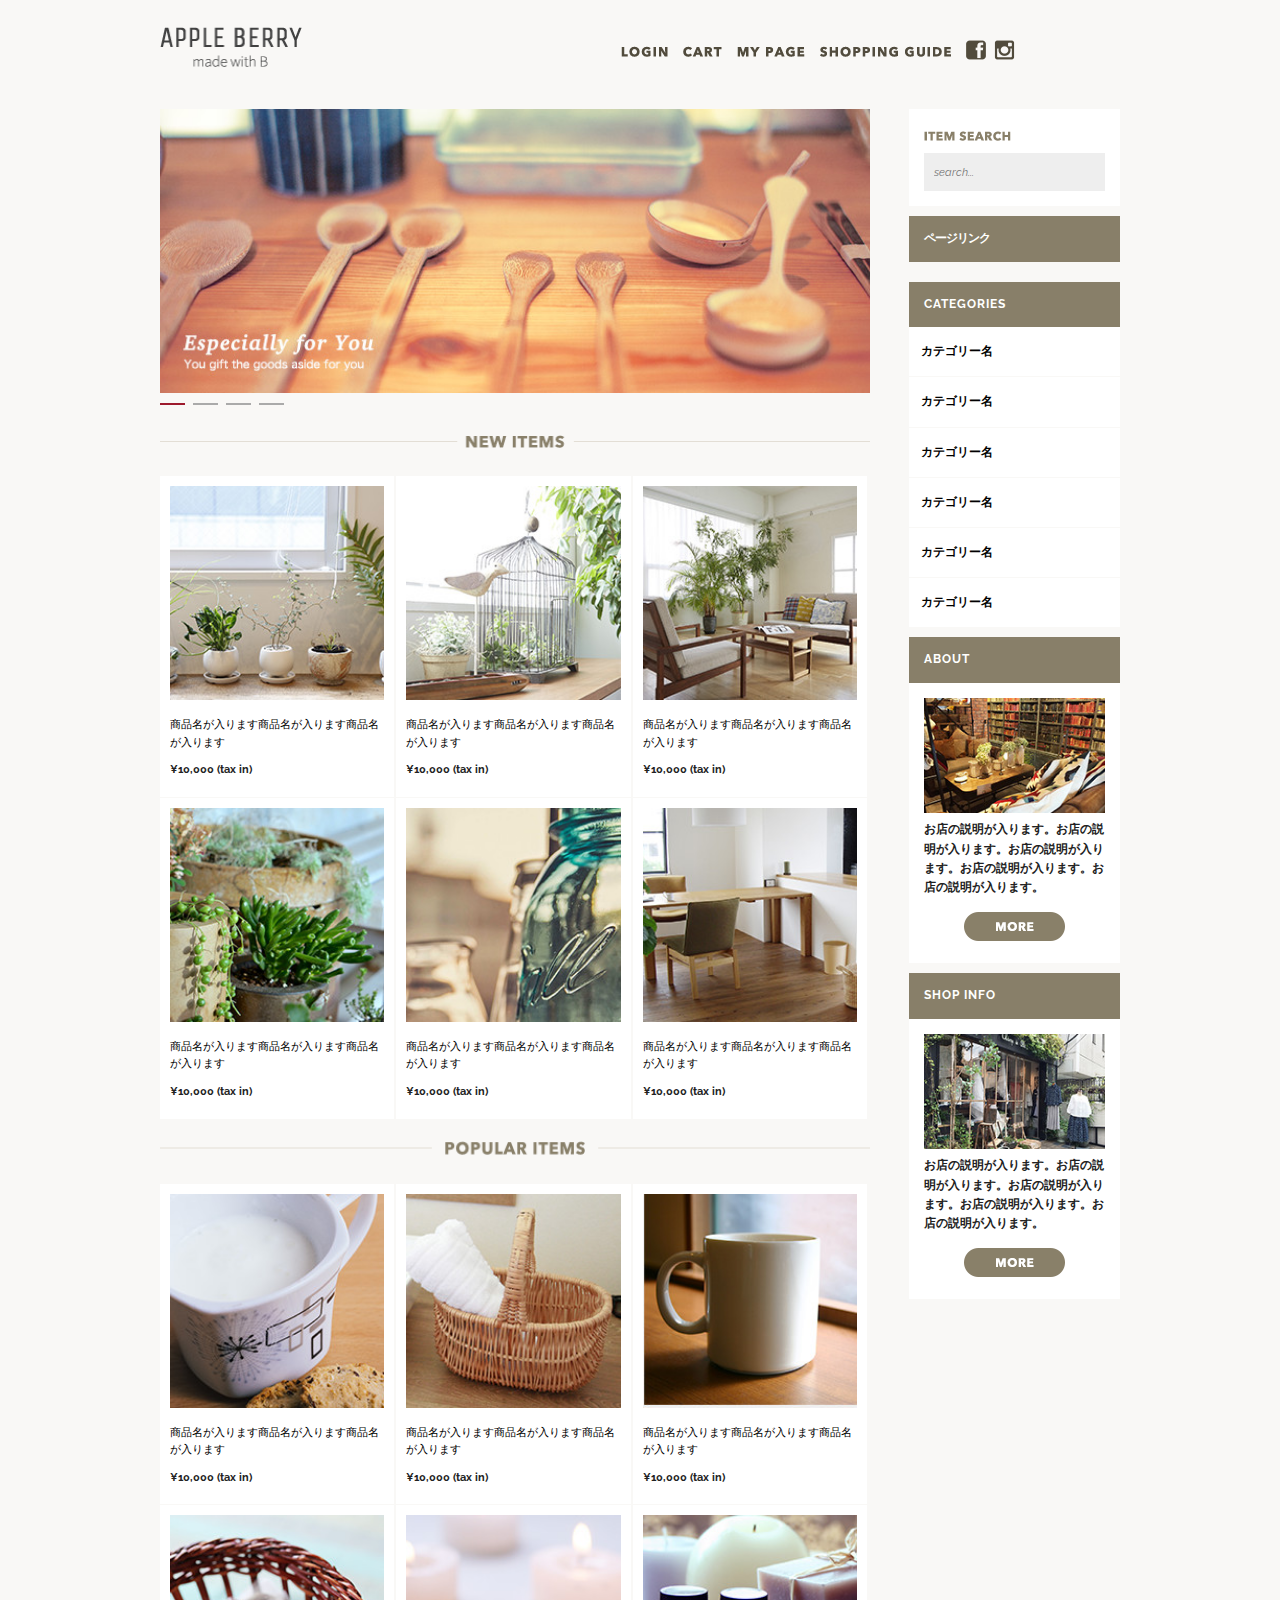
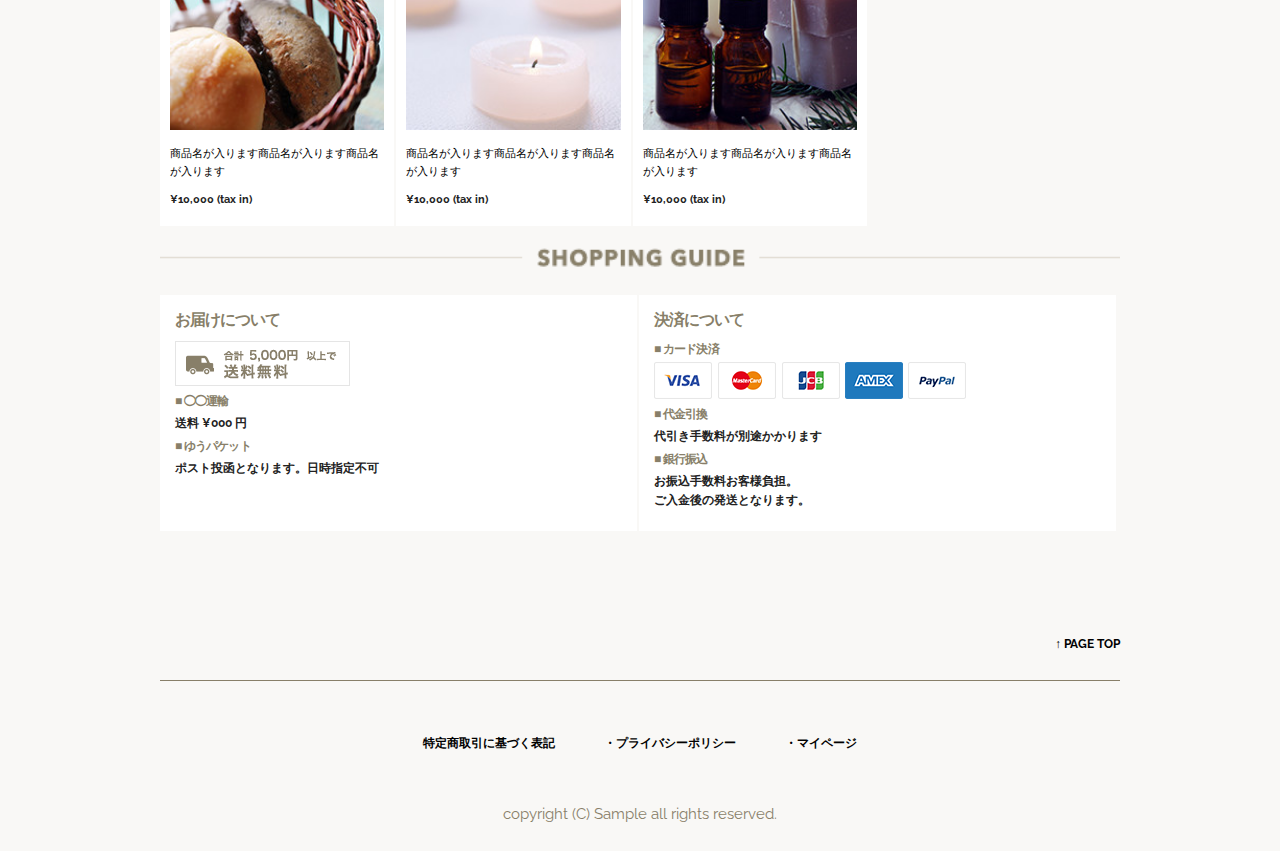
==== commit 61a2a077: "2ndcommit" ====
--- a/index.html
+++ b/index.html
@@ -44,13 +44,14 @@
                         <li><img id="sp_menu_btn" class="u-max-full-width" src="images/top_sp/menu_icon.png" alt="sp_menu" srcset="images/top_sp/menu_icon@2x.png 2x" />
                         </li>
                     </ul>
-                    <!--<div class="toggle"><img src="images/top_sp/menu_icon.png"></div>-->
-                    <ul class="sp_menu_toggle">
-                        <li><a href="">ログイン</a></li>
-                        <li><a href="">カート</a></li>
-                        <li><a href="">マイページ</a></li>
-                        <li><a href="">ショッピングガイド</a></li>
-                    </ul>
+                    <div class="toggle">
+                        <ul class="sp_menu_toggle">
+                            <li><a href="">ログイン</a></li>
+                            <li><a href="">カート</a></li>
+                            <li><a href="">マイページ</a></li>
+                            <li><a href="">ショッピングガイド</a></li>
+                        </ul>
+                    </div>
 
 
                 </div>
@@ -60,8 +61,8 @@
                     <li><a href="index.html"><img src="images/top/menu_cart.png" alt="cart"></a></li>
                     <li><a href="index.html"><img src="images/top/menu_mypage.png" alt="mypage"></a></li>
                     <li><a href="index.html"><img src="images/top/menu_guide.png" alt="guide"></a></li>
-                    <li class="fb"><a href="index.html"><img src="images/top/facebook.png" alt="facebook"></a></li>
-                    <li class="sns"><a href="index.html"><img src="images/top/insta.png" alt="insta"></a></li>
+                    <li class="social"><a href="index.html"><img src="images/top/facebook.png" alt="facebook"></a></li>
+                    <li class="social"><a href="index.html"><img src="images/top/insta.png" alt="insta"></a></li>
                 </ul>
                 <!--pc_menu-->
 
--- a/css/sample.css
+++ b/css/sample.css
@@ -78,48 +78,14 @@
 
 header .sp_menu li {
     display: inline-block;
-    /*float: left;*/
+    float: left;
     padding: 0 5px;
-    margin-right: auto;
-    margin-left: auto
 }
 
 header .pc_menu {
     display: none;
 }
 
-
-.sp_menu_li {
-    border: 1px solid #eee;
-    background: white;
-    display: block;
-    padding: 10px 8px;
-}
-
-
-
-a {
-    /*display: block;*/
-    padding: 10px 0px;
-    /*border-bottom: 1px solid #eee;*/
-    font-size: 14px;
-    text-decoration: none;
-
-}
-
-
-@media (min-width: 550px) {
-    header .sp_menu {
-        display: none
-    }
-}
-
-@media (max-width: 549px) {
-    header #header_in .pc_menu {
-        display: none;
-
-    }
-}
 
 @media (min-width: 550px) {
     header h1 {
@@ -145,35 +111,60 @@
         float: left;
         padding-right: 15px;
     }
-    header .pc_menu .sns {
+    header .pc_menu .social {
         padding-right: 8px;
-    }
-}
+
+    }
+}
+
+
+
 
 /*トグルメニュー*/
 
-.sp_menu_toggle {
+.toggle {
+    text-align: left;
+}
+
+.toggle .sp_menu_toggle {
+    position: relative;
     display: none;
-}
-
-.sp_menu_toggle {
+    z-index: 100;
+    padding-bottom: 20px;
+}
+
+.toggle .sp_menu_toggle {
+    margin: 0;
+    padding: 5px 0;
+    width: 100%;
+    background-color: #ff6d77;
     list-style: none;
-
-}
-
-.sp_menu_toggle li {
-    border-bottom: 1px solid #eee;
-}
-
-@media (min-width: 550px) {
-    .sp_menu_toggle li {
-        display: none
-    }
-}
-
-#menu {
-    cursor: pointer;
-}
+}
+
+.toggle .sp_menu_toggle li {
+    margin: 10px;
+    border-bottom: 1px solid white;
+    padding: 3px 3px 10px 3px;
+}
+
+.toggle .sp_menu_toggle li a {
+    color: white;
+    text-decoration: none;
+}
+
+.toggle .sp_menu_toggle li:last-child {
+    border-bottom: 0;
+}
+
+@media (min-width: 550px) {
+    .toggle {
+        display: none;
+    }
+}
+
+
+
+
 
 /*メイン左側コンテンツ*/
 
@@ -284,7 +275,7 @@
 /** #maincontents pro_list_all **/
 
 #maincontents .pro_box {
-    width: 99%;
+    width: 49%;
     float: left;
     font-size: 11px;
     font-size: 1.1rem;
@@ -313,13 +304,14 @@
 }
 
 @media (min-width: 550px) {
-    #maincontents .pro_all {
+    #maincontents .pro_list_all {
         width: 100%;
         display: flex;
         flex-wrap: wrap;
+
     }
     #maincontents .pro_box {
-        width: 32%;
+        width: 49%;
         padding-right: 2px;
         margin-bottom: 1px;
     }
